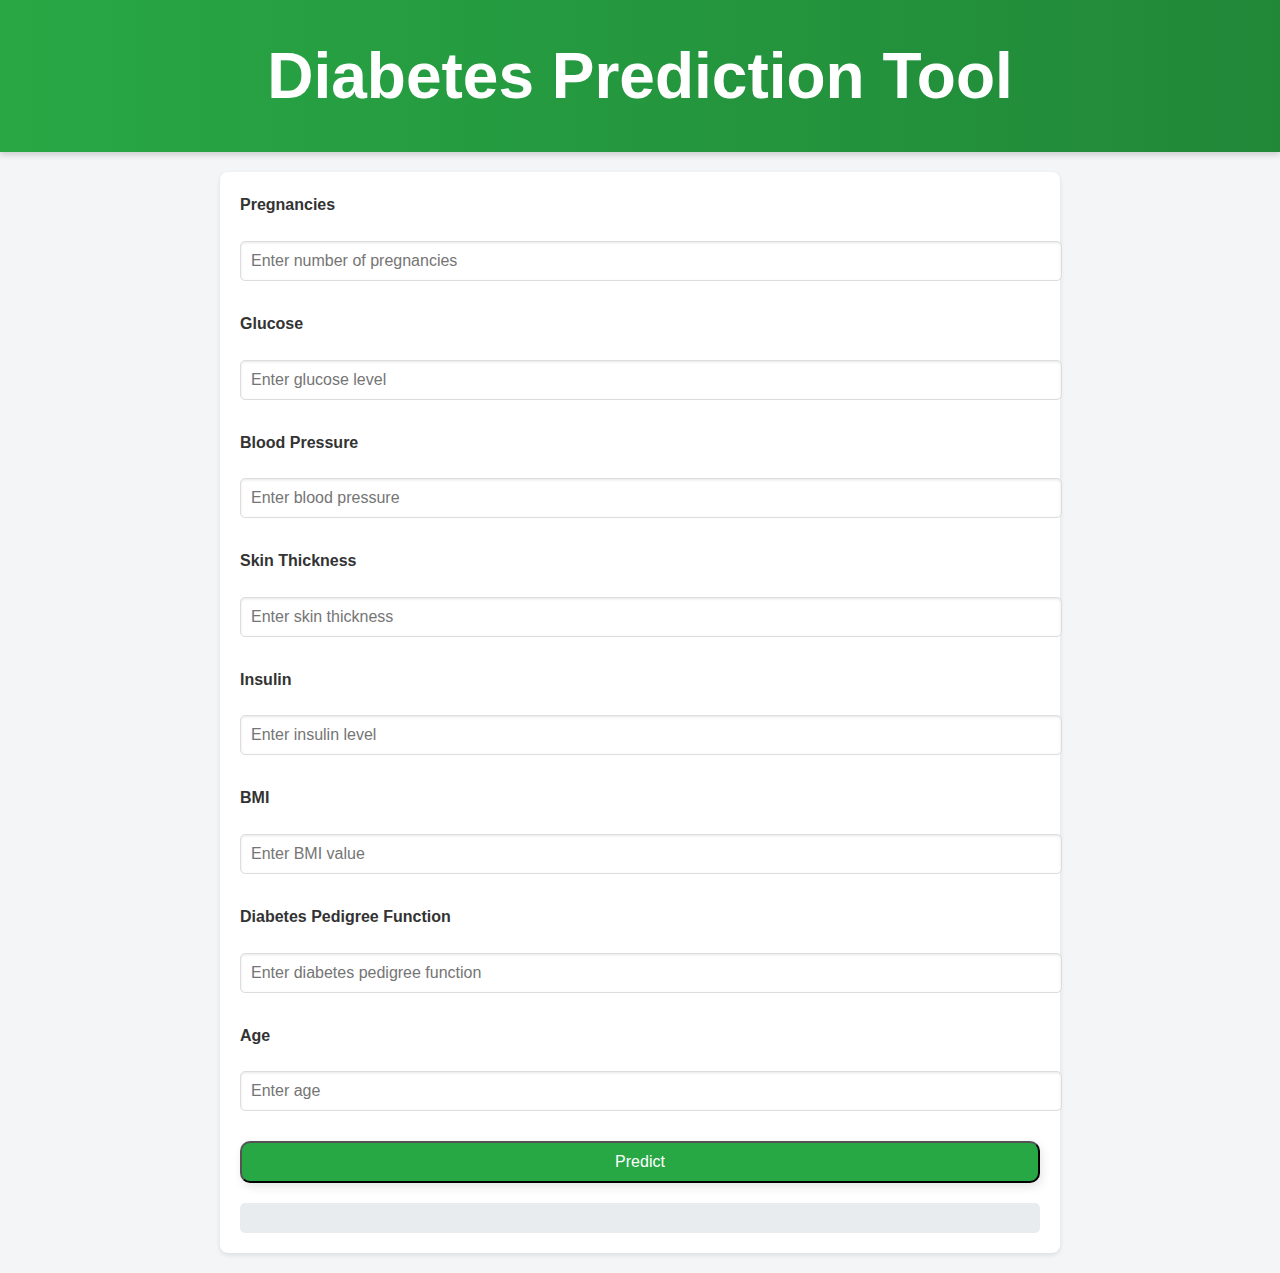
==== index.html @ b2fe0fc3 "Setup" ====
<!DOCTYPE html>
<html lang="en">
<head>
    <meta charset="UTF-8">
    <meta name="viewport" content="width=device-width, initial-scale=1.0">
    <title>Diabetes Prediction</title>
    <script src="https://d3js.org/d3.v7.min.js"></script>
    <link rel="stylesheet" href="style/index.global.css">
    <link rel="stylesheet" href="style/index.form.css">
    <link rel="stylesheet" href="style/index.resultBox.css">
    <link rel="stylesheet" href="style/index.responsive.css">
</head>
    
<body>
    <header>
        <h1>Diabetes Prediction Tool</h1>
    </header>

    <main>
        <!-- Form for input features -->
        <form id="predictionForm">
            <label for="pregnancies">Pregnancies</label>
            <input type="number" id="pregnancies" name="pregnancies" placeholder="Enter number of pregnancies" required>

            <label for="glucose">Glucose</label>
            <input type="number" id="glucose" name="glucose" placeholder="Enter glucose level" required>

            <label for="bloodPressure">Blood Pressure</label>
            <input type="number" id="bloodPressure" name="bloodPressure" placeholder="Enter blood pressure" required>

            <label for="skinThickness">Skin Thickness</label>
            <input type="number" id="skinThickness" name="skinThickness" placeholder="Enter skin thickness" required>

            <label for="insulin">Insulin</label>
            <input type="number" id="insulin" name="insulin" placeholder="Enter insulin level" required>

            <label for="bmi">BMI</label>
            <input type="number" step="0.1" id="bmi" name="bmi" placeholder="Enter BMI value" required>

            <label for="diabetesPedigree">Diabetes Pedigree Function</label>
            <input type="number" step="0.01" id="diabetesPedigree" name="diabetesPedigree" placeholder="Enter diabetes pedigree function" required>

            <label for="age">Age</label>
            <input type="number" id="age" name="age" placeholder="Enter age" required>

            <button type="button" onclick="predictDiabetes()">Predict</button>
        </form>

        <div id="result" class="result"></div>
        
        <div id="visualizeTreeButton" style="display: none;">
            <button>
                <a href="visualize.html">Visualize Tree</a>
            </button>
        </div>
        
    </main>

    <script>
    
        let decisionTrees = []; // Array to store multiple trees

        // Load multiple decision trees from the JSON files
        async function loadDecisionTrees() {
            for (let i = 1; i <= 15; i++) {
                const treeFile = `JSON/tree_${i}.json`; // Assuming files are named tree_1.json, tree_2.json, ...
                try {
                    const data = await d3.json(treeFile);
                    decisionTrees.push(data);
                } catch (error) {
                    console.error(`Error loading ${treeFile}:`, error);
                }
            }
        }

        // Function to traverse a single tree
        function traverseTree(tree, features) {
            if (tree.label !== null) {
                return tree.label === 1 ? "Diabetes" : "No Diabetes"; // Return the prediction
            }
            const featureValue = features[tree.featureIndex];
            if (featureValue < tree.threshold) {
                return traverseTree(tree.left, features); // Go to the left subtree
            } else {
                return traverseTree(tree.right, features); // Go to the right subtree
            }
        }

        // Function to make predictions using all decision trees and majority voting
        function predictDiabetes() {
            if (decisionTrees.length === 0) {
                const resultElement = document.getElementById("result");
                resultElement.textContent = "Decision trees not loaded yet. Please wait.";
                resultElement.classList.add("error");
                return;
            }

            // Gather inputs
            const features = [
                document.getElementById("pregnancies").value,
                document.getElementById("glucose").value,
                document.getElementById("bloodPressure").value,
                document.getElementById("skinThickness").value,
                document.getElementById("insulin").value,
                document.getElementById("bmi").value,
                document.getElementById("diabetesPedigree").value,
                document.getElementById("age").value
            ];

            // Validate inputs
            const areFieldsFilled = features.every(value => value !== "");
            if (!areFieldsFilled) {
                const resultElement = document.getElementById("result");
                resultElement.textContent = "Please fill in all fields to proceed.";
                resultElement.classList.remove("success");
                resultElement.classList.add("error");

                // Hide the "Visualize Tree" button
                const visualizeTreeButton = document.getElementById("visualizeTreeButton");
                visualizeTreeButton.style.display = "none";
                return;
            }

            // Convert inputs to numbers
            const numericFeatures = features.map(value => parseFloat(value));

            // Get predictions from all trees
            const predictions = decisionTrees.map(tree => traverseTree(tree, numericFeatures));

            // Count the votes (majority voting)
            const diabetesVotes = predictions.filter(prediction => prediction === "Diabetes").length;
            const noDiabetesVotes = predictions.length - diabetesVotes;

            // Majority voting
            const result = diabetesVotes > noDiabetesVotes ? "Diabetes" : "No Diabetes";

            // Display the result
            const resultElement = document.getElementById("result");
            resultElement.textContent = `Prediction: ${result}`;
            resultElement.classList.remove("error");
            resultElement.classList.add("success");

            // Show the "Visualize Tree" button
            const visualizeTreeButton = document.getElementById("visualizeTreeButton");
            visualizeTreeButton.style.display = "block";
        }

        // Load trees when the page loads
        window.onload = () => {
            loadDecisionTrees(); // Load all trees asynchronously
        };


    </script>
</body>
</html>
---- style/index.global.css ----
/* General styles */
body {
    font-family: 'Arial', sans-serif;
    margin: 0;
    padding: 0;
    background-color: #f4f5f7;
    color: #333;
    line-height: 1.6;
}

header {
    background: linear-gradient(90deg, #6a11cb, #2575fc);
    box-shadow: 0 4px 6px rgba(0, 0, 0, 0.1);
    background: linear-gradient(90deg, #28a745, #218838);
    color: white;
    padding: 25px 0;
    text-align: center;
    font-size: 2em;
    box-shadow: 0 3px 6px rgba(0, 0, 0, 0.16);
}

header h1 {
    margin: 0;
    font-size: 2em;
}
main {
    margin: 20px auto;
    max-width: 800px;
    padding: 20px;
    background: white;
    border-radius: 8px;
    box-shadow: 0 2px 5px rgba(0, 0, 0, 0.1);
}
---- style/index.form.css ----
/* Form styling */
form {
    margin-bottom: 20px;
    display: grid;
    gap: 15px;
}

label {
    display: block;
    margin-bottom: 8px;
    font-weight: bold;
}
input {
    width: 100%;
    padding: 10px;
    margin-bottom: 15px;
    border-radius: 5px;
    border: 1px solid #ddd;
    box-shadow: inset 0 1px 3px rgba(0, 0, 0, 0.1);
    font-size: 1em;
}

button {
    display: inline-block;
    padding: 10px 20px;
    border-radius: 10px;
    color: #fff;
    background: #28a745;
    box-shadow: 2px 4px 10px rgba(0, 0, 0, 0.1);
    font-size: 1em;
    transition: transform 0.3s, background-color 0.3s;
}
button:hover {
    background-color: #218838;
    transform: scale(1.05);
    display: inline-block;
    padding: 10px 20px;
    border: none;
    border-radius: 5px;
    background-color: #28a745;
    color: white;
    cursor: pointer;
    font-size: 1em;
    transition: background-color 0.3s;
}

button a {
    color: white;
    text-decoration: none;
}
---- style/index.resultBox.css ----
/* Result box */
.result {
    font-size: 1.2em;
    font-weight: bold;
    color: #333;
    background-color: #e9ecef;
    padding: 15px;
    border-radius: 5px;
    margin-top: 20px;
    text-align: center;
    transition: all 0.3s;
}

.result.success {
    border-left: 6px solid #28a745;
    animation: fadeIn 0.5s ease-in;
}

.result.error {
    border-left: 6px solid #dc3545;
}

@keyframes fadeIn {
    from {opacity: 0;}
    to {opacity: 1;}
}
---- style/index.responsive.css ----
/* Responsive design */
@media (max-width: 600px) {
    main {
        padding: 15px;
    }

    button {
        display: inline-block;
        padding: 10px 20px;
        border-radius: 10px;
        color: #fff;
        background: #28a745;
        box-shadow: 2px 4px 10px rgba(0, 0, 0, 0.1);
        font-size: 1em;
        transition: transform 0.3s, background-color 0.3s;
    }
    
    button:hover {
        background-color: #218838;
        transform: scale(1.05);
        width: 100%;
    }
}
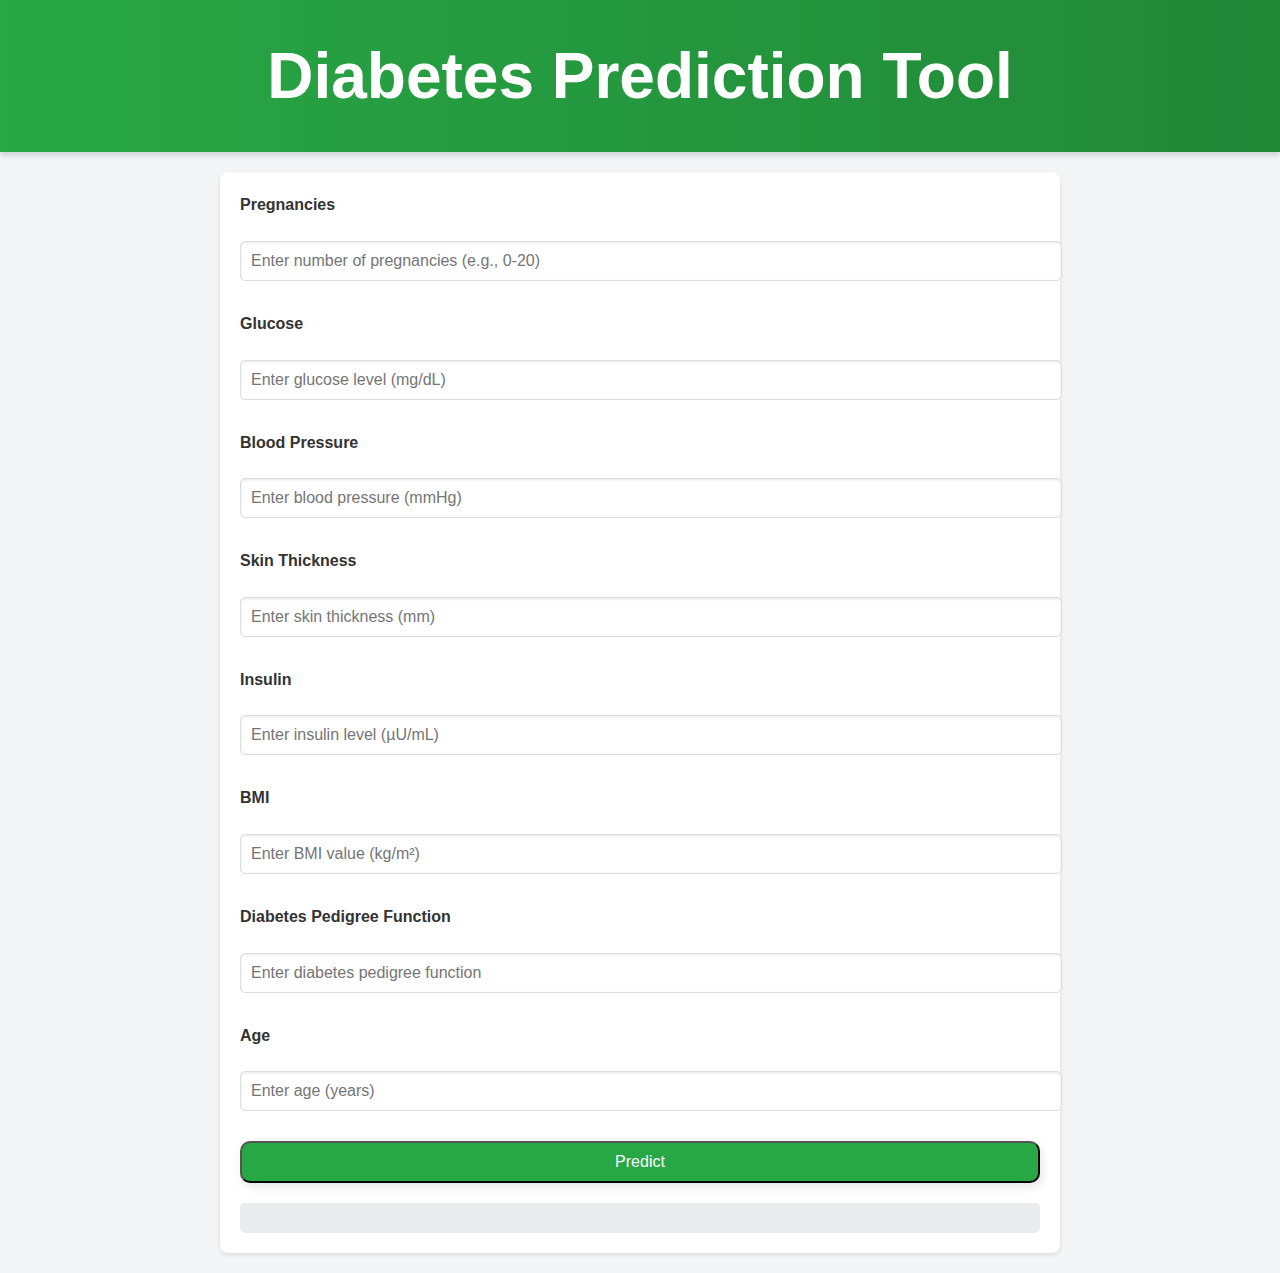
==== commit 35ed1027: "Update index.html" ====
--- a/index.html
+++ b/index.html
@@ -20,137 +20,115 @@
         <!-- Form for input features -->
         <form id="predictionForm">
             <label for="pregnancies">Pregnancies</label>
-            <input type="number" id="pregnancies" name="pregnancies" placeholder="Enter number of pregnancies" required>
-
+            <input type="number" id="pregnancies" name="pregnancies" placeholder="Enter number of pregnancies (e.g., 0-20)" required>
+        
             <label for="glucose">Glucose</label>
-            <input type="number" id="glucose" name="glucose" placeholder="Enter glucose level" required>
-
+            <input type="number" id="glucose" name="glucose" placeholder="Enter glucose level (mg/dL)" required>
+        
             <label for="bloodPressure">Blood Pressure</label>
-            <input type="number" id="bloodPressure" name="bloodPressure" placeholder="Enter blood pressure" required>
-
+            <input type="number" id="bloodPressure" name="bloodPressure" placeholder="Enter blood pressure (mmHg)" required>
+        
             <label for="skinThickness">Skin Thickness</label>
-            <input type="number" id="skinThickness" name="skinThickness" placeholder="Enter skin thickness" required>
-
+            <input type="number" id="skinThickness" name="skinThickness" placeholder="Enter skin thickness (mm)" required>
+        
             <label for="insulin">Insulin</label>
-            <input type="number" id="insulin" name="insulin" placeholder="Enter insulin level" required>
-
+            <input type="number" id="insulin" name="insulin" placeholder="Enter insulin level (µU/mL)" required>
+        
             <label for="bmi">BMI</label>
-            <input type="number" step="0.1" id="bmi" name="bmi" placeholder="Enter BMI value" required>
-
+            <input type="number" step="0.1" id="bmi" name="bmi" placeholder="Enter BMI value (kg/m²)" required>
+        
             <label for="diabetesPedigree">Diabetes Pedigree Function</label>
             <input type="number" step="0.01" id="diabetesPedigree" name="diabetesPedigree" placeholder="Enter diabetes pedigree function" required>
-
+        
             <label for="age">Age</label>
-            <input type="number" id="age" name="age" placeholder="Enter age" required>
-
+            <input type="number" id="age" name="age" placeholder="Enter age (years)" required>
+        
             <button type="button" onclick="predictDiabetes()">Predict</button>
         </form>
 
         <div id="result" class="result"></div>
         
         <div id="visualizeTreeButton" style="display: none;">
-            <button>
-                <a href="visualize.html">Visualize Tree</a>
+            <button id="visualizeButton">
+                Visualize Tree
             </button>
         </div>
         
     </main>
 
     <script>
+        const treeFiles = Array.from({ length: 15 }, (_, i) => `JSON/tree_${i + 1}.json`);
+        let decisionTrees = [];
     
-        let decisionTrees = []; // Array to store multiple trees
-
-        // Load multiple decision trees from the JSON files
-        async function loadDecisionTrees() {
-            for (let i = 1; i <= 15; i++) {
-                const treeFile = `JSON/tree_${i}.json`; // Assuming files are named tree_1.json, tree_2.json, ...
-                try {
-                    const data = await d3.json(treeFile);
-                    decisionTrees.push(data);
-                } catch (error) {
-                    console.error(`Error loading ${treeFile}:`, error);
+        // Load all the trees
+        async function loadTrees() {
+            const promises = treeFiles.map(file =>
+                fetch(file).then(res => res.json())
+            );
+            decisionTrees = await Promise.all(promises);
+            console.log("Decision trees loaded", decisionTrees);
+        }
+    
+        // Traverse a tree to get the decision path
+        function traverseTree(tree, input) {
+            let path = [];
+            let currentNode = tree;
+    
+            while (currentNode.label === null) {
+                path.push(currentNode.nodeIndex);
+    
+                const feature = input[currentNode.featureIndex];
+                if (feature < currentNode.threshold) {
+                    currentNode = currentNode.left;
+                } else {
+                    currentNode = currentNode.right;
                 }
             }
+    
+            path.push(currentNode.nodeIndex); // Add leaf node
+            return { label: currentNode.label, path };
         }
-
-        // Function to traverse a single tree
-        function traverseTree(tree, features) {
-            if (tree.label !== null) {
-                return tree.label === 1 ? "Diabetes" : "No Diabetes"; // Return the prediction
+    
+        // Predict the result
+        async function predictDiabetes() {
+            if (!decisionTrees.length) {
+                await loadTrees();
             }
-            const featureValue = features[tree.featureIndex];
-            if (featureValue < tree.threshold) {
-                return traverseTree(tree.left, features); // Go to the left subtree
-            } else {
-                return traverseTree(tree.right, features); // Go to the right subtree
-            }
+    
+            const input = {
+                0: +document.getElementById("pregnancies").value,
+                1: +document.getElementById("glucose").value,
+                2: +document.getElementById("bloodPressure").value,
+                3: +document.getElementById("skinThickness").value,
+                4: +document.getElementById("insulin").value,
+                5: +document.getElementById("bmi").value,
+                6: +document.getElementById("diabetesPedigree").value,
+                7: +document.getElementById("age").value
+            };
+    
+            let votes = { 0: 0, 1: 0 };
+            let paths = {};
+    
+            decisionTrees.forEach((tree, index) => {
+                const { label, path } = traverseTree(tree, input);
+                votes[label]++;
+                paths[`tree_${index + 1}`] = path;
+            });
+    
+            localStorage.setItem("decisionPaths", JSON.stringify(paths));
+    
+            document.getElementById("result").innerText = 
+                `Result: ${votes[1] > votes[0] ? "Diabetes" : "No Diabetes"} (Diabetes: ${votes[1]}, No Diabetes: ${votes[0]})`;
+    
+            document.getElementById("visualizeTreeButton").style.display = "block";
         }
-
-        // Function to make predictions using all decision trees and majority voting
-        function predictDiabetes() {
-            if (decisionTrees.length === 0) {
-                const resultElement = document.getElementById("result");
-                resultElement.textContent = "Decision trees not loaded yet. Please wait.";
-                resultElement.classList.add("error");
-                return;
-            }
-
-            // Gather inputs
-            const features = [
-                document.getElementById("pregnancies").value,
-                document.getElementById("glucose").value,
-                document.getElementById("bloodPressure").value,
-                document.getElementById("skinThickness").value,
-                document.getElementById("insulin").value,
-                document.getElementById("bmi").value,
-                document.getElementById("diabetesPedigree").value,
-                document.getElementById("age").value
-            ];
-
-            // Validate inputs
-            const areFieldsFilled = features.every(value => value !== "");
-            if (!areFieldsFilled) {
-                const resultElement = document.getElementById("result");
-                resultElement.textContent = "Please fill in all fields to proceed.";
-                resultElement.classList.remove("success");
-                resultElement.classList.add("error");
-
-                // Hide the "Visualize Tree" button
-                const visualizeTreeButton = document.getElementById("visualizeTreeButton");
-                visualizeTreeButton.style.display = "none";
-                return;
-            }
-
-            // Convert inputs to numbers
-            const numericFeatures = features.map(value => parseFloat(value));
-
-            // Get predictions from all trees
-            const predictions = decisionTrees.map(tree => traverseTree(tree, numericFeatures));
-
-            // Count the votes (majority voting)
-            const diabetesVotes = predictions.filter(prediction => prediction === "Diabetes").length;
-            const noDiabetesVotes = predictions.length - diabetesVotes;
-
-            // Majority voting
-            const result = diabetesVotes > noDiabetesVotes ? "Diabetes" : "No Diabetes";
-
-            // Display the result
-            const resultElement = document.getElementById("result");
-            resultElement.textContent = `Prediction: ${result}`;
-            resultElement.classList.remove("error");
-            resultElement.classList.add("success");
-
-            // Show the "Visualize Tree" button
-            const visualizeTreeButton = document.getElementById("visualizeTreeButton");
-            visualizeTreeButton.style.display = "block";
-        }
-
-        // Load trees when the page loads
-        window.onload = () => {
-            loadDecisionTrees(); // Load all trees asynchronously
-        };
-
-
-    </script>
+    
+        document.getElementById("visualizeButton").addEventListener("click", () => {
+            window.location.href = "visualize.html";
+        });
+    
+        // Load trees on page load
+        loadTrees();
+    </script> 
 </body>
 </html>
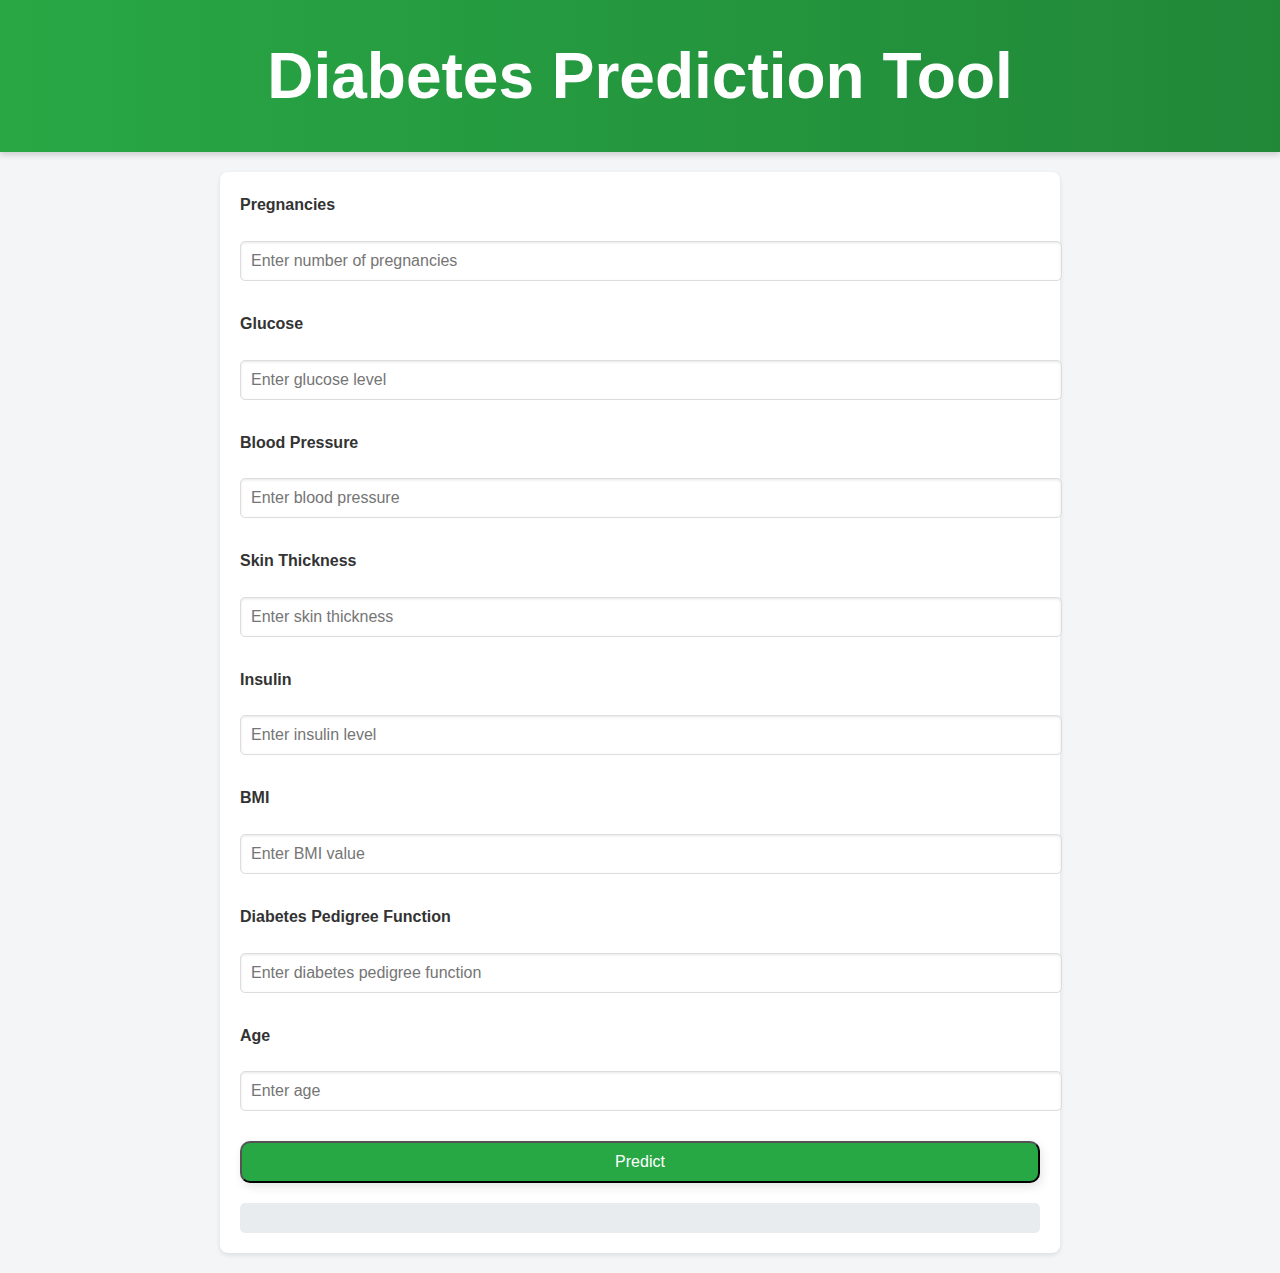
==== commit 3a241692: "2198223" ====
--- a/index.html
+++ b/index.html
@@ -20,29 +20,29 @@
         <!-- Form for input features -->
         <form id="predictionForm">
             <label for="pregnancies">Pregnancies</label>
-            <input type="number" id="pregnancies" name="pregnancies" placeholder="Enter number of pregnancies (e.g., 0-20)" required>
-        
+            <input type="number" id="pregnancies" name="pregnancies" placeholder="Enter number of pregnancies" required>
+
             <label for="glucose">Glucose</label>
-            <input type="number" id="glucose" name="glucose" placeholder="Enter glucose level (mg/dL)" required>
-        
+            <input type="number" id="glucose" name="glucose" placeholder="Enter glucose level" required>
+
             <label for="bloodPressure">Blood Pressure</label>
-            <input type="number" id="bloodPressure" name="bloodPressure" placeholder="Enter blood pressure (mmHg)" required>
-        
+            <input type="number" id="bloodPressure" name="bloodPressure" placeholder="Enter blood pressure" required>
+
             <label for="skinThickness">Skin Thickness</label>
-            <input type="number" id="skinThickness" name="skinThickness" placeholder="Enter skin thickness (mm)" required>
-        
+            <input type="number" id="skinThickness" name="skinThickness" placeholder="Enter skin thickness" required>
+
             <label for="insulin">Insulin</label>
-            <input type="number" id="insulin" name="insulin" placeholder="Enter insulin level (µU/mL)" required>
-        
+            <input type="number" id="insulin" name="insulin" placeholder="Enter insulin level" required>
+
             <label for="bmi">BMI</label>
-            <input type="number" step="0.1" id="bmi" name="bmi" placeholder="Enter BMI value (kg/m²)" required>
-        
+            <input type="number" step="0.1" id="bmi" name="bmi" placeholder="Enter BMI value" required>
+
             <label for="diabetesPedigree">Diabetes Pedigree Function</label>
             <input type="number" step="0.01" id="diabetesPedigree" name="diabetesPedigree" placeholder="Enter diabetes pedigree function" required>
-        
+
             <label for="age">Age</label>
-            <input type="number" id="age" name="age" placeholder="Enter age (years)" required>
-        
+            <input type="number" id="age" name="age" placeholder="Enter age" required>
+
             <button type="button" onclick="predictDiabetes()">Predict</button>
         </form>
 
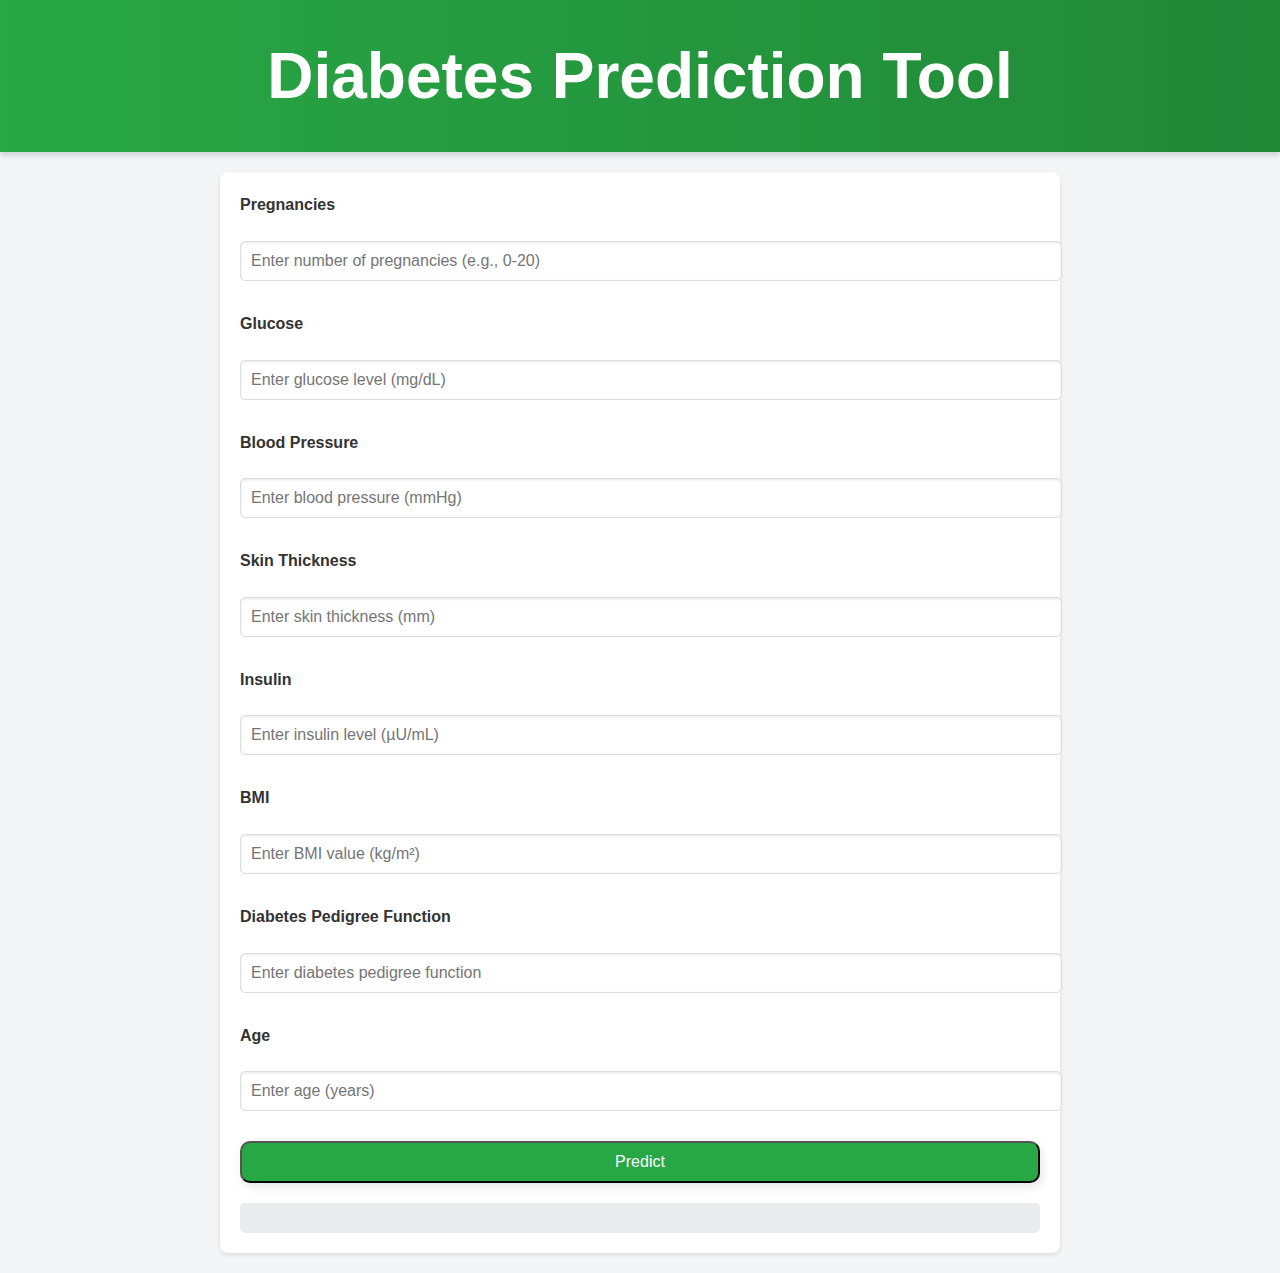
==== commit d1431c96: "Update index.html" ====
--- a/index.html
+++ b/index.html
@@ -20,31 +20,32 @@
         <!-- Form for input features -->
         <form id="predictionForm">
             <label for="pregnancies">Pregnancies</label>
-            <input type="number" id="pregnancies" name="pregnancies" placeholder="Enter number of pregnancies" required>
-
+            <input type="number" id="pregnancies" name="pregnancies" placeholder="Enter number of pregnancies (e.g., 0-20)" required>
+        
             <label for="glucose">Glucose</label>
-            <input type="number" id="glucose" name="glucose" placeholder="Enter glucose level" required>
-
+            <input type="number" id="glucose" name="glucose" placeholder="Enter glucose level (mg/dL)" required>
+        
             <label for="bloodPressure">Blood Pressure</label>
-            <input type="number" id="bloodPressure" name="bloodPressure" placeholder="Enter blood pressure" required>
-
+            <input type="number" id="bloodPressure" name="bloodPressure" placeholder="Enter blood pressure (mmHg)" required>
+        
             <label for="skinThickness">Skin Thickness</label>
-            <input type="number" id="skinThickness" name="skinThickness" placeholder="Enter skin thickness" required>
-
+            <input type="number" id="skinThickness" name="skinThickness" placeholder="Enter skin thickness (mm)" required>
+        
             <label for="insulin">Insulin</label>
-            <input type="number" id="insulin" name="insulin" placeholder="Enter insulin level" required>
-
+            <input type="number" id="insulin" name="insulin" placeholder="Enter insulin level (µU/mL)" required>
+        
             <label for="bmi">BMI</label>
-            <input type="number" step="0.1" id="bmi" name="bmi" placeholder="Enter BMI value" required>
-
+            <input type="number" step="0.1" id="bmi" name="bmi" placeholder="Enter BMI value (kg/m²)" required>
+        
             <label for="diabetesPedigree">Diabetes Pedigree Function</label>
             <input type="number" step="0.01" id="diabetesPedigree" name="diabetesPedigree" placeholder="Enter diabetes pedigree function" required>
-
+        
             <label for="age">Age</label>
-            <input type="number" id="age" name="age" placeholder="Enter age" required>
-
+            <input type="number" id="age" name="age" placeholder="Enter age (years)" required>
+        
             <button type="button" onclick="predictDiabetes()">Predict</button>
         </form>
+        
 
         <div id="result" class="result"></div>
         
